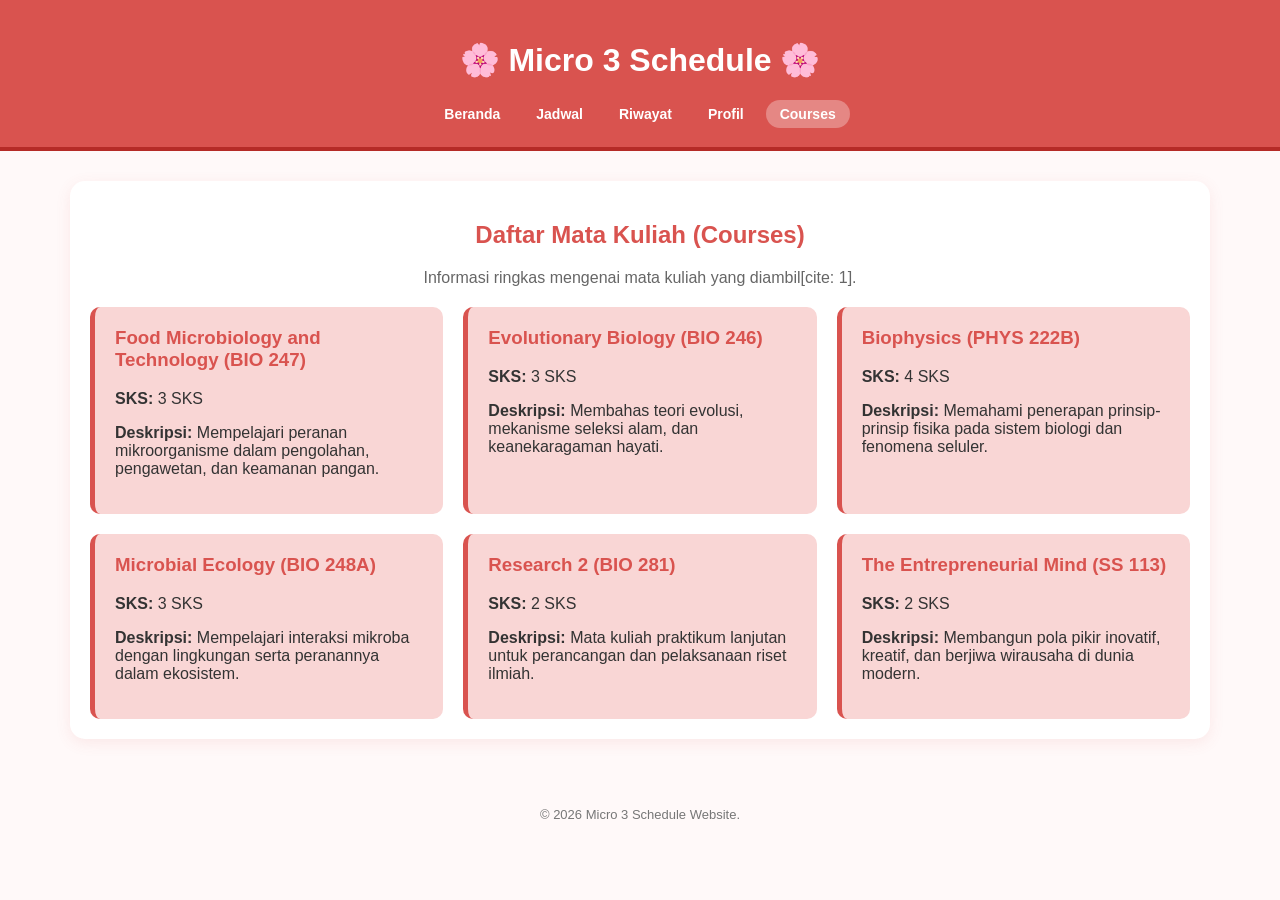
==== courses.html @ 48a5d71a "Add Courses page with course details This file contains the HTML structure for the Courses page, inc" ====
<!DOCTYPE html>
<html lang="id">
<head>
    <meta charset="UTF-8">
    <meta name="viewport" content="width=device-width, initial-scale=1.0">
    <title>Courses - Micro 3</title>
    <link rel="stylesheet" href="style.css">
</head>
<body>

    <header>
        <h1>🌸 Micro 3 Schedule 🌸</h1>
        <nav>
            <a href="home.html">Beranda</a>
            <a href="index.html">Jadwal</a>
            <a href="history.html">Riwayat</a>
            <a href="profile.html">Profil</a>
            <a href="courses.html" class="active">Courses</a>
        </nav>
    </header>

    <div class="container">
        <h2>Daftar Mata Kuliah (Courses)</h2>
        <p style="text-align: center; color: #666;">Informasi ringkas mengenai mata kuliah yang diambil[cite: 1].</p>

        <div class="card-grid">
            <div class="card">
                <h3>Food Microbiology and Technology (BIO 247)</h3>
                <p><strong>SKS:</strong> 3 SKS</p>
                <p><strong>Deskripsi:</strong> Mempelajari peranan mikroorganisme dalam pengolahan, pengawetan, dan keamanan pangan.</p>
            </div>
            <div class="card">
                <h3>Evolutionary Biology (BIO 246)</h3>
                <p><strong>SKS:</strong> 3 SKS</p>
                <p><strong>Deskripsi:</strong> Membahas teori evolusi, mekanisme seleksi alam, dan keanekaragaman hayati.</p>
            </div>
            <div class="card">
                <h3>Biophysics (PHYS 222B)</h3>
                <p><strong>SKS:</strong> 4 SKS</p>
                <p><strong>Deskripsi:</strong> Memahami penerapan prinsip-prinsip fisika pada sistem biologi dan fenomena seluler.</p>
            </div>
            <div class="card">
                <h3>Microbial Ecology (BIO 248A)</h3>
                <p><strong>SKS:</strong> 3 SKS</p>
                <p><strong>Deskripsi:</strong> Mempelajari interaksi mikroba dengan lingkungan serta peranannya dalam ekosistem.</p>
            </div>
            <div class="card">
                <h3>Research 2 (BIO 281)</h3>
                <p><strong>SKS:</strong> 2 SKS</p>
                <p><strong>Deskripsi:</strong> Mata kuliah praktikum lanjutan untuk perancangan dan pelaksanaan riset ilmiah.</p>
            </div>
            <div class="card">
                <h3>The Entrepreneurial Mind (SS 113)</h3>
                <p><strong>SKS:</strong> 2 SKS</p>
                <p><strong>Deskripsi:</strong> Membangun pola pikir inovatif, kreatif, dan berjiwa wirausaha di dunia modern.</p>
            </div>
        </div>
    </div>

    <footer>
        <p>&copy; 2026 Micro 3 Schedule Website.</p>
    </footer>

</body>
</html>
---- style.css ----
/* style.css */
:root {
    --primary-color: #d9534f;
    --secondary-color: #f9d6d5;
    --bg-color: #fff9f9;
    --text-color: #333333;
    --white: #ffffff;
}

body {
    font-family: 'Segoe UI', Tahoma, Geneva, Verdana, sans-serif;
    background-color: var(--bg-color);
    color: var(--text-color);
    margin: 0;
    padding: 0;
}

header {
    background-color: var(--primary-color);
    color: var(--white);
    padding: 1.2rem;
    text-align: center;
    border-bottom: 4px solid #b52b27;
}

nav {
    margin-top: 10px;
    display: flex;
    justify-content: center;
    flex-wrap: wrap;
    gap: 8px;
}

nav a {
    color: var(--white);
    text-decoration: none;
    padding: 6px 14px;
    font-weight: bold;
    font-size: 14px;
    border-radius: 20px;
    transition: background 0.3s;
}

nav a:hover, nav a.active {
    background-color: rgba(255, 255, 255, 0.3);
}

.container {
    max-width: 1100px;
    margin: 30px auto;
    padding: 20px;
    background: var(--white);
    border-radius: 15px;
    box-shadow: 0 4px 15px rgba(217, 83, 79, 0.1);
}

h2 {
    color: var(--primary-color);
    text-align: center;
    margin-bottom: 20px;
}

/* Hero Section untuk Beranda */
.hero {
    text-align: center;
    padding: 40px 20px;
}

.hero h3 {
    color: var(--primary-color);
    font-size: 24px;
    margin-bottom: 10px;
}

/* Tabel Jadwal */
.schedule-table {
    width: 100%;
    border-collapse: collapse;
    margin-top: 20px;
    text-align: center;
}

.schedule-table th, .schedule-table td {
    border: 2px solid var(--secondary-color);
    padding: 10px;
    font-size: 13px;
}

.schedule-table th {
    background-color: var(--primary-color);
    color: var(--white);
}

.class-cell {
    background-color: var(--secondary-color);
    border-radius: 10px;
    padding: 8px;
    margin: 4px;
    color: #801311;
    font-weight: bold;
}

.class-code {
    font-size: 11px;
    color: #a0201d;
}

.room {
    font-size: 11px;
    font-style: italic;
    color: #555;
    margin-top: 4px;
}

/* Kartu Daftar & Riwayat */
.card-grid {
    display: grid;
    grid-template-columns: repeat(auto-fit, minmax(280px, 1fr));
    gap: 20px;
    margin-top: 20px;
}

.card {
    background: var(--secondary-color);
    border-left: 5px solid var(--primary-color);
    padding: 20px;
    border-radius: 10px;
}

.card h3 {
    margin-top: 0;
    color: var(--primary-color);
}

.history-list {
    list-style: none;
    padding: 0;
}

.history-list li {
    background: var(--secondary-color);
    margin-bottom: 10px;
    padding: 12px 15px;
    border-radius: 8px;
    border-left: 4px solid var(--primary-color);
    font-size: 14px;
}

footer {
    text-align: center;
    padding: 15px;
    color: #777;
    font-size: 13px;
    margin-top: 40px;
}
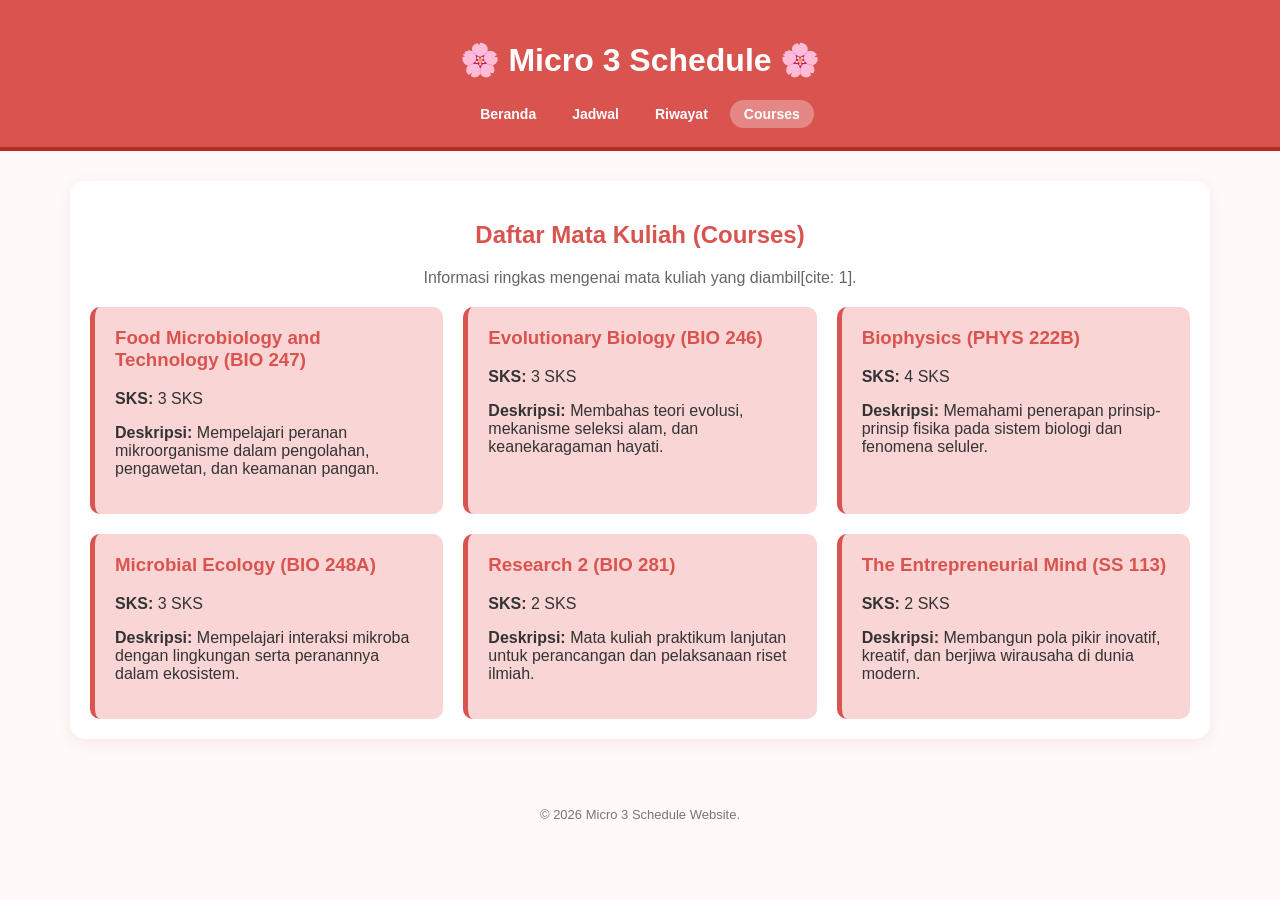
==== commit 8aecdaa6: "Update courses.html to include script and fix links" ====
--- a/courses.html
+++ b/courses.html
@@ -5,6 +5,7 @@
     <meta name="viewport" content="width=device-width, initial-scale=1.0">
     <title>Courses - Micro 3</title>
     <link rel="stylesheet" href="style.css">
+    <script src="script.js" defer></script>
 </head>
 <body>
 
@@ -14,8 +15,7 @@
             <a href="home.html">Beranda</a>
             <a href="index.html">Jadwal</a>
             <a href="history.html">Riwayat</a>
-            <a href="profile.html">Profil</a>
-            <a href="courses.html" class="active">Courses</a>
+            <a href="courses.html">Courses</a>
         </nav>
     </header>
 
